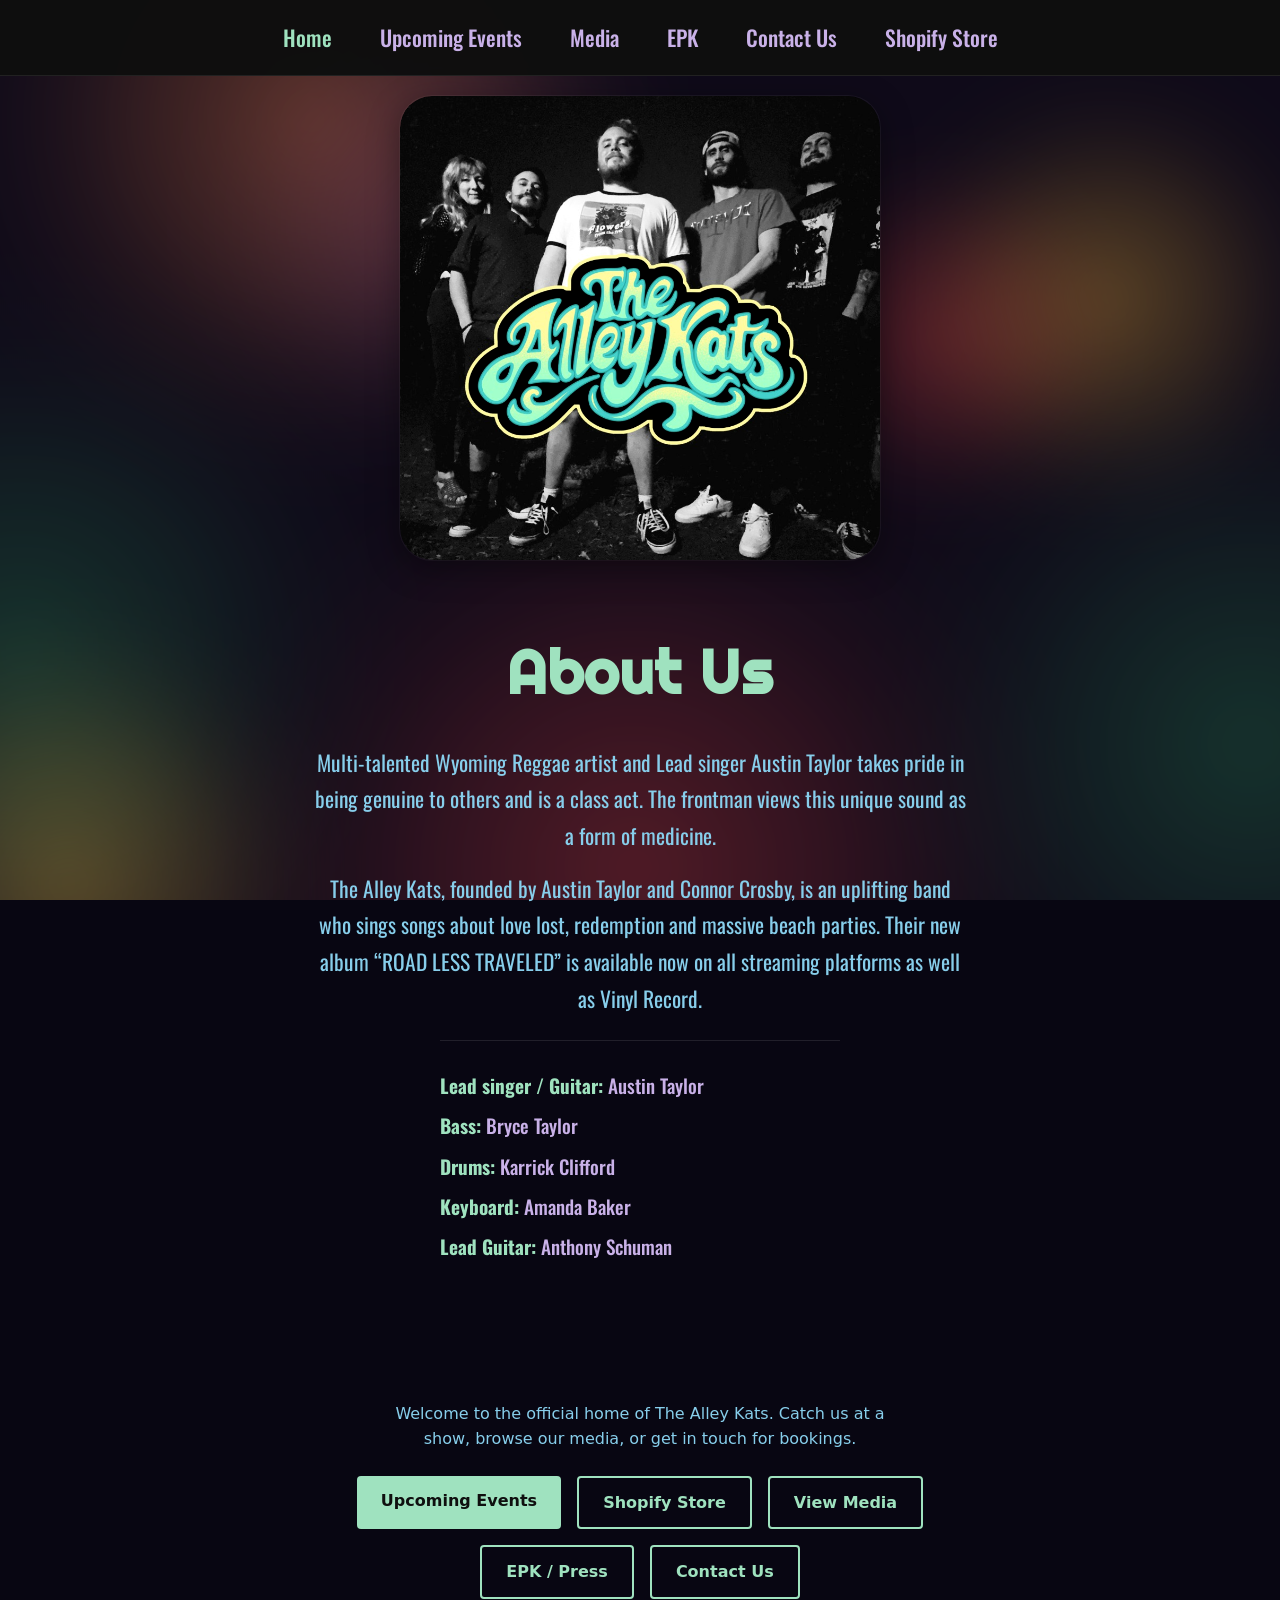
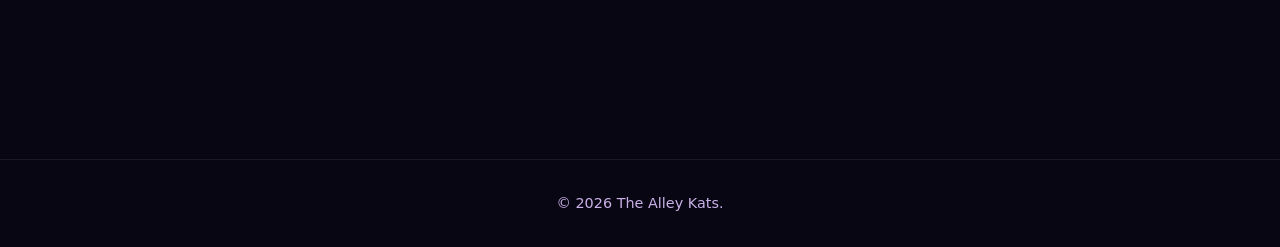
==== index.html @ c23e163c "Rename top nav tab to Shopify Store and keep anchor to embed section Made-with: Cursor" ====
<!DOCTYPE html>
<html lang="en">
<head>
  <meta charset="UTF-8">
  <meta name="viewport" content="width=device-width, initial-scale=1.0">
  <title>The Alley Kats — Home</title>
  <meta http-equiv="Cache-Control" content="no-cache">
  <link rel="stylesheet" href="style.css?v=4">
  <link rel="stylesheet" href="src/styles.css?v=4">
  <link rel="preconnect" href="https://fonts.googleapis.com">
  <link rel="preconnect" href="https://fonts.gstatic.com" crossorigin>
  <link href="https://fonts.googleapis.com/css2?family=Oswald:wght@400;500;600;700&family=Righteous&display=swap" rel="stylesheet">
  <style>
    * { box-sizing: border-box; }
    body {
      margin: 0;
      min-height: 100vh;
      display: flex;
      flex-direction: column;
      font-family: system-ui, -apple-system, sans-serif;
      background: #080612;
      color: #87CEEB;
      line-height: 1.6;
    }
    .site-header {
      position: fixed;
      top: 0;
      left: 0;
      right: 0;
      background: rgba(15,15,15,0.98);
      border-bottom: 1px solid rgba(255,255,255,0.08);
      z-index: 100;
    }
    .nav {
      display: flex;
      flex-direction: column;
      align-items: center;
      justify-content: center;
      gap: 0.75rem;
      padding: 1rem 1.5rem;
      margin: 0 auto;
      max-width: 80rem;
    }
    @media (min-width: 1024px) {
      .nav { flex-direction: row; justify-content: center; gap: 3rem; padding: 1.25rem 4rem; }
    }
    .logo { display: block; text-decoration: none; line-height: 0; }
    .logo-img { height: 2.75rem; width: auto; display: block; max-width: 200px; object-fit: contain; }
    .nav-links { list-style: none; margin: 0; padding: 0; display: flex; flex-wrap: wrap; gap: 1.5rem; justify-content: center; }
    @media (min-width: 768px) { .nav-links { gap: 3rem; } }
    .nav-links a { color: #C9B1E8; text-decoration: none; font-family: 'Oswald', sans-serif; font-weight: 500; font-size: 1.15rem; }
    @media (min-width: 768px) { .nav-links a { font-size: 1.35rem; } }
    .nav-links a:hover, .nav-links a.current { color: #9FE2BF; }
    main {
      flex: 1;
      padding-top: 5.5rem;
      padding-left: 1rem;
      padding-right: 1rem;
      padding-bottom: 4rem;
      background: transparent;
    }
    @media (min-width: 768px) {
      main { padding-top: 6rem; padding-bottom: 6rem; padding-left: 3rem; padding-right: 3rem; }
    }
    .hero-with-band {
      position: relative;
      width: 100%;
      max-width: 480px;
      min-height: 32vh;
      margin: 0 auto;
      overflow: hidden;
      border-radius: 2rem;
      box-shadow: 0 8px 32px rgba(0,0,0,0.4), 0 0 0 1px rgba(255,255,255,0.06);
    }
    .hero-band-photo {
      width: 100%;
      height: 100%;
      min-height: 32vh;
      object-fit: cover;
      object-position: top center;
      display: block;
      border-radius: 2rem;
      backface-visibility: hidden;
      image-rendering: -webkit-optimize-contrast;
      filter: contrast(1.05);
    }
    .hero-overlay {
      position: absolute;
      inset: 0;
      display: flex;
      flex-direction: column;
      justify-content: center;
      align-items: center;
      padding: 2rem 1.5rem;
      background: rgba(0,0,0,0.2);
    }
    .hero-logo-oval-wrap {
      overflow: hidden;
      border-radius: 50%;
      aspect-ratio: 1.35 / 1;
      width: 380px;
      max-width: 90vw;
      flex-shrink: 0;
      display: block;
    }
    .hero-logo-oval-wrap img {
      width: 100%;
      height: 100%;
      object-fit: cover;
      object-position: center;
      display: block;
      transform: scale(2.5);
    }
    .hero-overlay .tagline { margin: 0; color: #9FE2BF; font-size: 1.2rem; text-shadow: 0 1px 3px rgba(0,0,0,0.6); }
    .section { max-width: 700px; margin: 0 auto; padding: 4rem 1.5rem; }
    .section h2 { margin: 0 0 1rem; font-size: 1.5rem; color: #9FE2BF; }
    .about .about-title { font-family: 'Righteous', cursive; font-size: clamp(2.25rem, 7vw, 3.75rem); color: #9FE2BF; text-align: center; margin: 0 0 1.5rem; letter-spacing: 0.02em; }
    .about { text-align: center; font-family: 'Oswald', sans-serif; }
    .about p { margin-left: auto; margin-right: auto; font-size: clamp(1.1rem, 2.5vw, 1.35rem); line-height: 1.7; color: #C9B1E8; margin-bottom: 1.25rem; }
    .section p { margin: 0 0 1rem; color: #87CEEB; }
    .about-lineup { list-style: none; margin: 1.5rem 0 0; padding: 0; border-top: 1px solid rgba(255,255,255,0.1); padding-top: 1.25rem; text-align: left; max-width: 400px; margin-left: auto; margin-right: auto; font-size: clamp(1.05rem, 2vw, 1.2rem); }
    .about-lineup li { margin: 0.6rem 0; color: #C9B1E8; font-weight: 500; }
    .about-lineup li strong { font-weight: 700; color: #9FE2BF; }
    .intro { text-align: center; }
    .intro p { max-width: 500px; margin: 0 auto 1.5rem; color: #87CEEB; }
    .home-links { display: flex; flex-wrap: wrap; gap: 1rem; justify-content: center; }
    .btn {
      display: inline-block;
      padding: 0.75rem 1.5rem;
      background: #9FE2BF;
      color: #0f0f0f;
      text-decoration: none;
      font-weight: 600;
      border-radius: 4px;
    }
    .btn-outline { background: transparent; color: #9FE2BF; border: 2px solid #9FE2BF; }
    .site-footer { text-align: center; padding: 2rem 1.5rem; border-top: 1px solid rgba(255,255,255,0.08); color: #C9B1E8; font-size: 0.9rem; }
    .site-footer p { margin: 0; }
    .canvas-bg-wrap{position:fixed;inset:0;z-index:0;overflow:hidden;background:radial-gradient(ellipse 80% 80% at 50% 50%,#1a2530 0%,#0f1419 100%);}
    #canvas-bg{display:block;width:100%;height:100%;}
    .canvas-bg-overlay{position:fixed;inset:0;z-index:1;background:rgba(10,8,20,0.4);pointer-events:none;}
    .site-root{position:relative;z-index:2;display:flex;flex-direction:column;flex:1;min-height:100vh;}
  </style>
</head>
<body>
  <div class="canvas-bg-wrap" aria-hidden="true">
    <canvas id="canvas-bg"></canvas>
  </div>
  <div class="canvas-bg-overlay" aria-hidden="true"></div>
  <div class="site-root">
  <header class="site-header">
    <nav class="nav">
      <ul class="nav-links">
        <li><a href="index.html" class="current">Home</a></li>
        <li><a href="events.html">Upcoming Events</a></li>
        <li><a href="gallery.html">Media</a></li>
        <li><a href="epk.html">EPK</a></li>
        <li><a href="contact.html">Contact Us</a></li>
        <li><a href="store.html#shopify-store">Shopify Store</a></li>
      </ul>
    </nav>
  </header>

  <main>
    <section class="hero-with-band">
      <img src="images/hero-band-logo.png" alt="The Alley Kats" class="hero-band-photo">
    </section>

    <section class="section about">
      <h2 class="about-title">About Us</h2>
      <p>Multi-talented Wyoming Reggae artist and Lead singer Austin Taylor takes pride in being genuine to others and is a class act. The frontman views this unique sound as a form of medicine.</p>
      <p>The Alley Kats, founded by Austin Taylor and Connor Crosby, is an uplifting band who sings songs about love lost, redemption and massive beach parties. Their new album &ldquo;ROAD LESS TRAVELED&rdquo; is available now on all streaming platforms as well as Vinyl Record.</p>
      <ul class="about-lineup">
        <li><strong>Lead singer / Guitar:</strong> Austin Taylor</li>
        <li><strong>Bass:</strong> Bryce Taylor</li>
        <li><strong>Drums:</strong> Karrick Clifford</li>
        <li><strong>Keyboard:</strong> Amanda Baker</li>
        <li><strong>Lead Guitar:</strong> Anthony Schuman</li>
      </ul>
    </section>

    <section class="section intro">
      <p>Welcome to the official home of The Alley Kats. Catch us at a show, browse our media, or get in touch for bookings.</p>
      <div class="home-links">
        <a href="events.html" class="btn">Upcoming Events</a>
        <a href="store.html#shopify-store" class="btn btn-outline">Shopify Store</a>
        <a href="gallery.html" class="btn btn-outline">View Media</a>
        <a href="epk.html" class="btn btn-outline">EPK / Press</a>
        <a href="contact.html" class="btn btn-outline">Contact Us</a>
      </div>
    </section>
  </main>

  <footer class="site-footer">
    <p>&copy; <span id="year"></span> The Alley Kats.</p>
  </footer>
  </div>

  <script src="js/background-effect.js"></script>
  <script>
    document.getElementById('year').textContent = new Date().getFullYear();
  </script>
</body>
</html>
---- style.css ----
/**
 * Liquid metal background layout: full viewport, fixed behind content.
 * Ensures canvas fills the window and content stays readable with overlay.
 */

/* Background container: fills entire viewport, fixed so it doesn't scroll */
.canvas-bg-wrap {
  position: fixed;
  inset: 0;
  z-index: 0;
  overflow: hidden;
  background: #0a0a16;
}

#canvas-bg {
  display: block;
  width: 100%;
  height: 100%;
  object-fit: cover;
}

/* Dark overlay so text and content remain readable on top of the effect */
.canvas-bg-overlay {
  position: fixed;
  inset: 0;
  z-index: 1;
  background: rgba(8, 6, 18, 0.62);
  pointer-events: none;
}

@media (prefers-reduced-motion: reduce) {
  .canvas-bg-overlay {
    background: rgba(8, 6, 18, 0.78);
  }
}

/* Fallback when WebGL is unavailable: static gradient already set on .canvas-bg-wrap by JS */
.bg-webgl-fallback .canvas-bg-wrap {
  background: radial-gradient(ellipse 100% 100% at 50% 50%, #1a1c24 0%, #0e0f14 50%, #08090c 100%);
}

/* Content sits above canvas and overlay */
.site-root {
  position: relative;
  z-index: 2;
  display: flex;
  flex-direction: column;
  flex: 1;
  min-height: 100vh;
}
---- src/styles.css ----
/**
 * Liquid metal background — layout
 *
 * Canvas fills the entire viewport and is fixed behind all content.
 * Content layer sits above with a higher z-index so it stays readable.
 */

/* Wrapper: fixed, full viewport, behind everything */
.canvas-bg-wrap {
  position: fixed;
  top: 0;
  left: 0;
  right: 0;
  bottom: 0;
  z-index: 0;
  overflow: hidden;
  background: #0a0a14;
}

/* Canvas: fills wrapper, block display so no inline gap */
#canvas-bg {
  display: block;
  width: 100%;
  height: 100%;
  object-fit: cover;
}

/* Optional: dark overlay so text stays readable on top of the effect */
.canvas-bg-overlay {
  position: fixed;
  inset: 0;
  z-index: 1;
  background: rgba(8, 6, 18, 0.58);
  pointer-events: none;
}

@media (prefers-reduced-motion: reduce) {
  .canvas-bg-overlay {
    background: rgba(8, 6, 18, 0.75);
  }
}

/* Content layer: above canvas and overlay */
.site-root {
  position: relative;
  z-index: 2;
  display: flex;
  flex-direction: column;
  flex: 1;
  min-height: 100vh;
}

/* Fallback when WebGL is unavailable */
.bg-webgl-fallback .canvas-bg-wrap {
  background: radial-gradient(ellipse 100% 100% at 50% 50%, #1a1c24 0%, #0e0f14 50%, #08090c 100%);
}
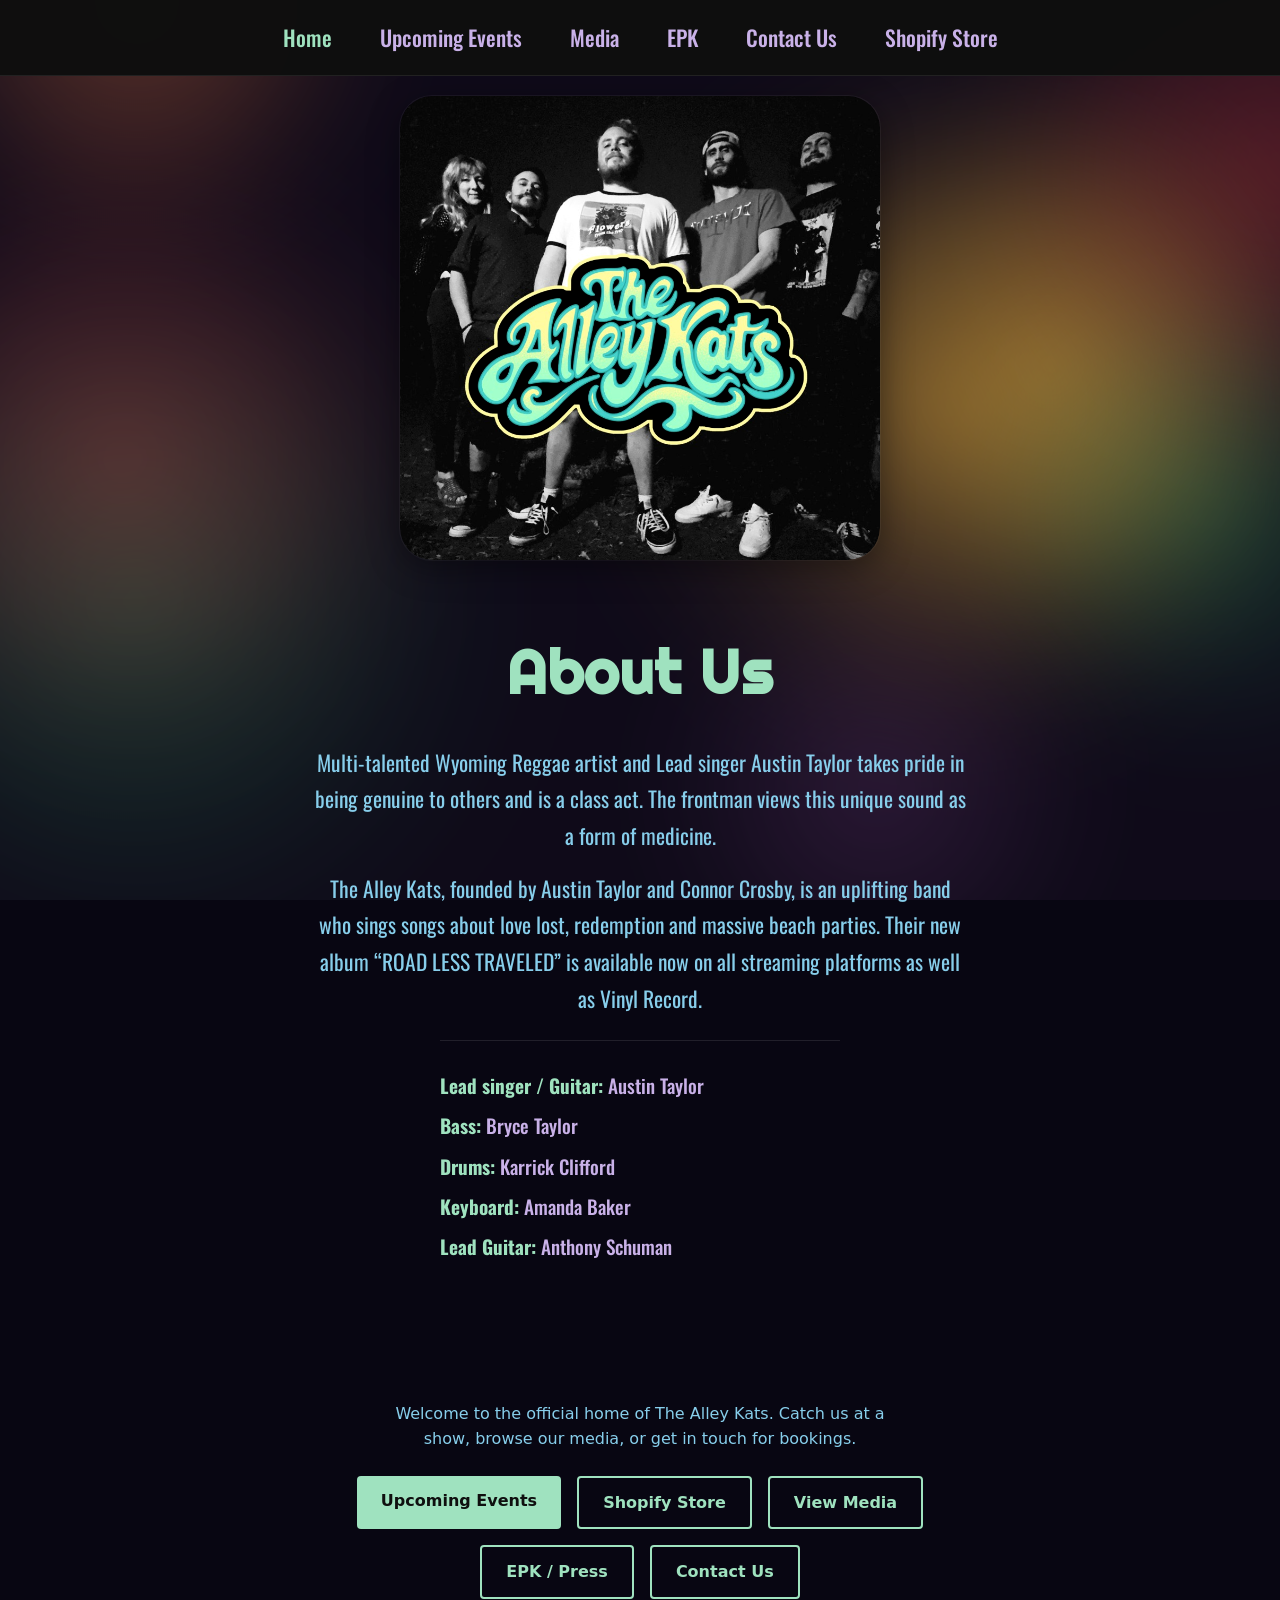
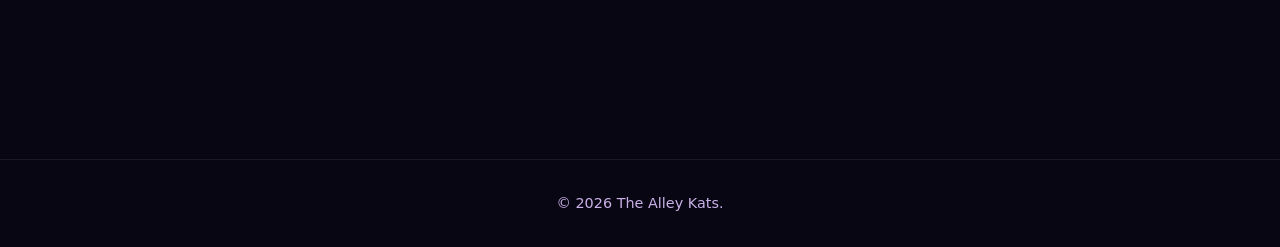
==== commit 62d0d46a: "Make top Shopify tab open Shopify store directly Made-with: Cursor" ====
--- a/index.html
+++ b/index.html
@@ -156,7 +156,7 @@
         <li><a href="gallery.html">Media</a></li>
         <li><a href="epk.html">EPK</a></li>
         <li><a href="contact.html">Contact Us</a></li>
-        <li><a href="store.html#shopify-store">Shopify Store</a></li>
+        <li><a href="https://hs8vtc-rx.myshopify.com/collections/all">Shopify Store</a></li>
       </ul>
     </nav>
   </header>
@@ -183,7 +183,7 @@
       <p>Welcome to the official home of The Alley Kats. Catch us at a show, browse our media, or get in touch for bookings.</p>
       <div class="home-links">
         <a href="events.html" class="btn">Upcoming Events</a>
-        <a href="store.html#shopify-store" class="btn btn-outline">Shopify Store</a>
+        <a href="https://hs8vtc-rx.myshopify.com/collections/all" class="btn btn-outline">Shopify Store</a>
         <a href="gallery.html" class="btn btn-outline">View Media</a>
         <a href="epk.html" class="btn btn-outline">EPK / Press</a>
         <a href="contact.html" class="btn btn-outline">Contact Us</a>
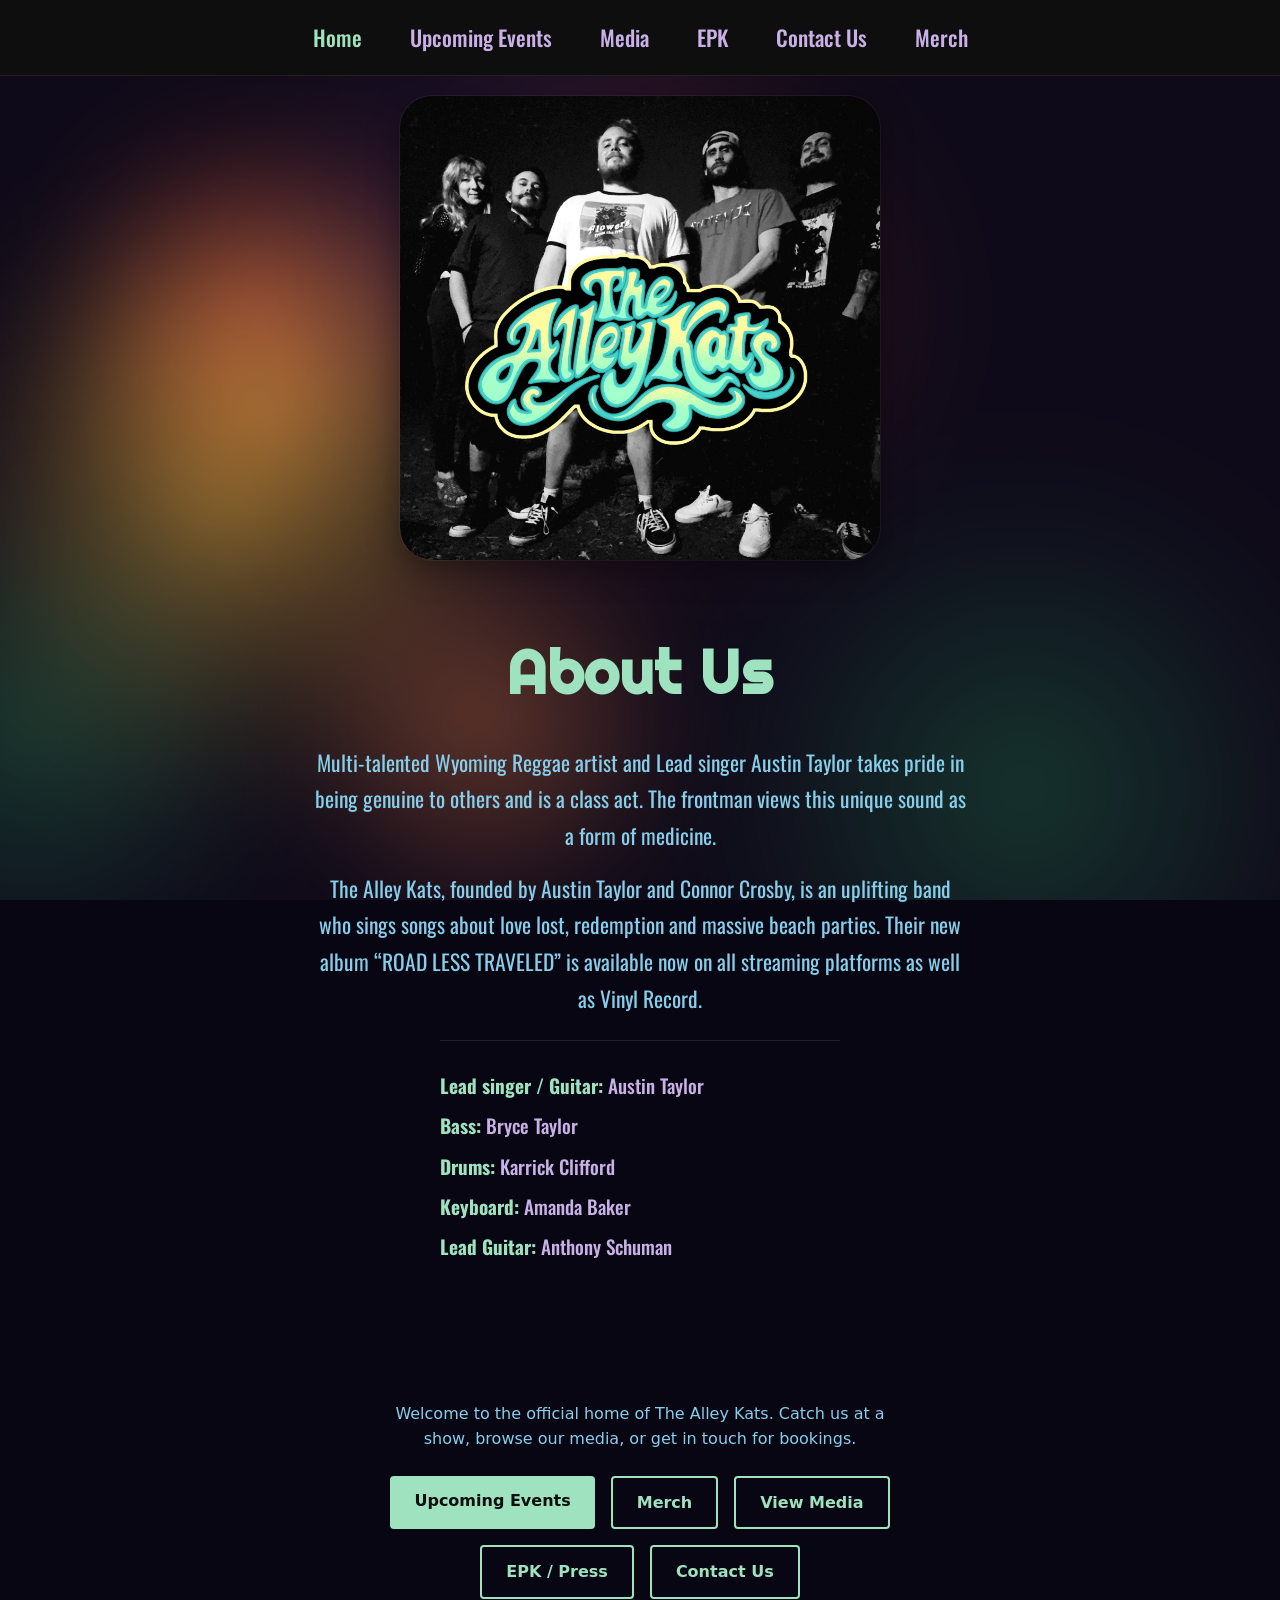
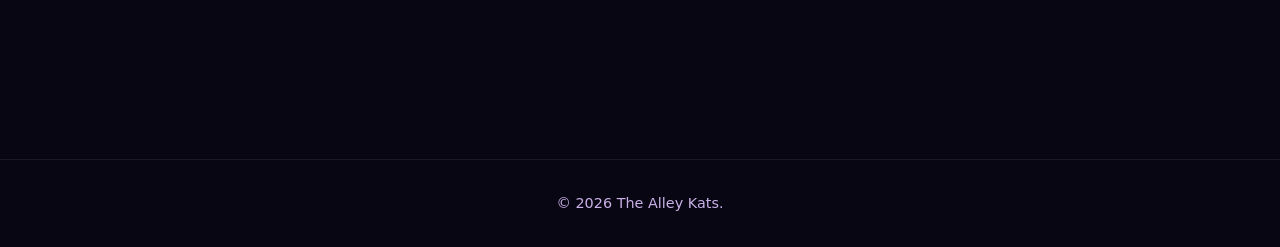
==== commit 0a742915: "Rename top tab to Merch and route it to embedded Shopify section Made-with: Cursor" ====
--- a/index.html
+++ b/index.html
@@ -156,7 +156,7 @@
         <li><a href="gallery.html">Media</a></li>
         <li><a href="epk.html">EPK</a></li>
         <li><a href="contact.html">Contact Us</a></li>
-        <li><a href="https://hs8vtc-rx.myshopify.com/collections/all">Shopify Store</a></li>
+        <li><a href="store.html#shopify-store">Merch</a></li>
       </ul>
     </nav>
   </header>
@@ -183,7 +183,7 @@
       <p>Welcome to the official home of The Alley Kats. Catch us at a show, browse our media, or get in touch for bookings.</p>
       <div class="home-links">
         <a href="events.html" class="btn">Upcoming Events</a>
-        <a href="https://hs8vtc-rx.myshopify.com/collections/all" class="btn btn-outline">Shopify Store</a>
+        <a href="store.html#shopify-store" class="btn btn-outline">Merch</a>
         <a href="gallery.html" class="btn btn-outline">View Media</a>
         <a href="epk.html" class="btn btn-outline">EPK / Press</a>
         <a href="contact.html" class="btn btn-outline">Contact Us</a>
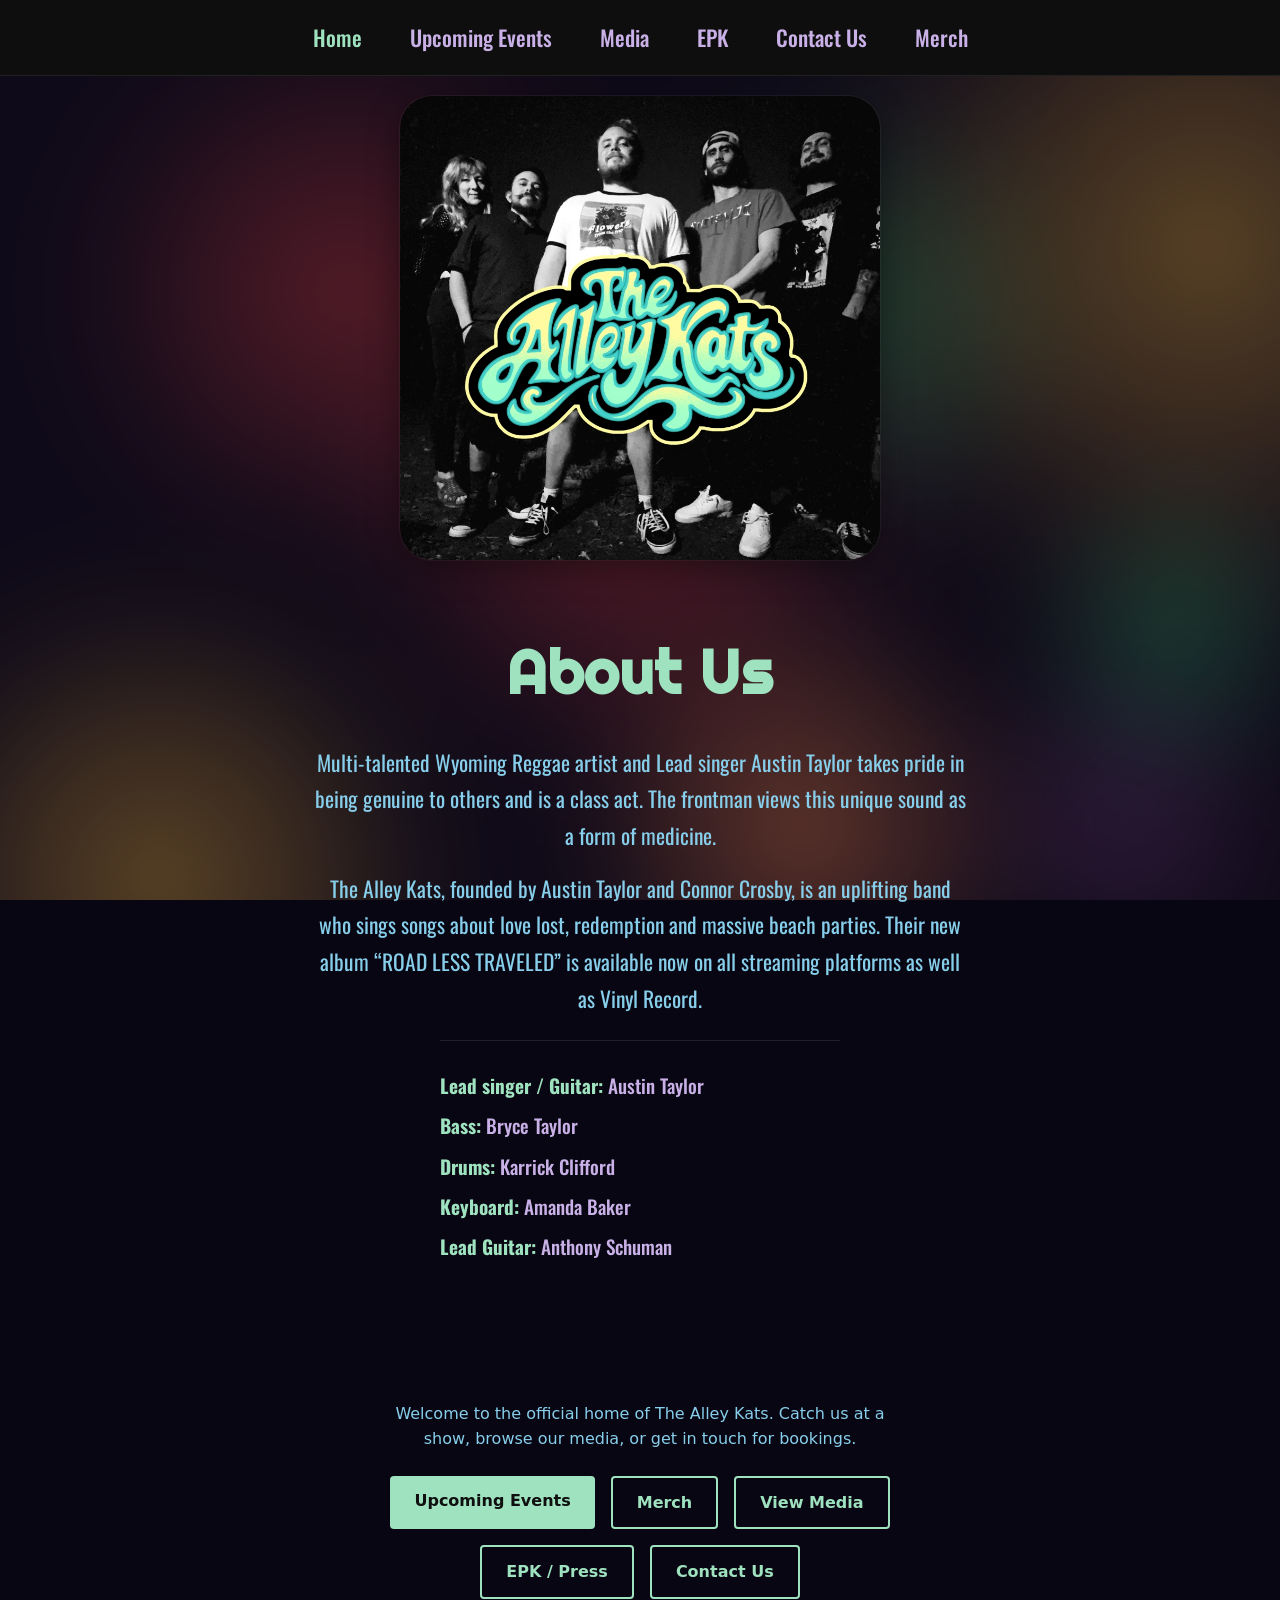
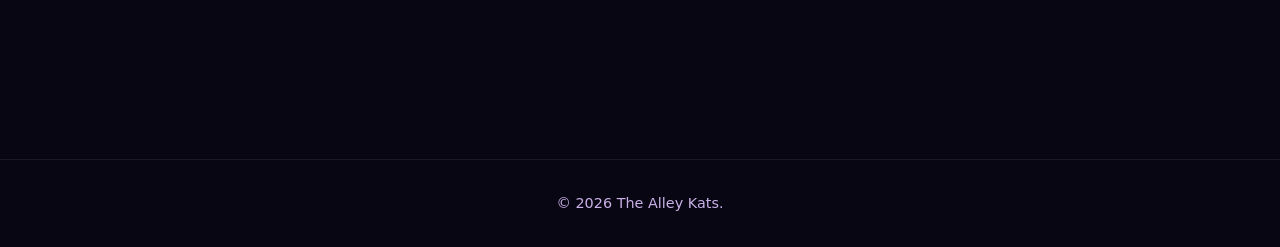
==== commit 5b2eb5ab: "Point Merch tab directly to Shopify store and keep label as Merch Made-with: Cursor" ====
--- a/index.html
+++ b/index.html
@@ -156,7 +156,7 @@
         <li><a href="gallery.html">Media</a></li>
         <li><a href="epk.html">EPK</a></li>
         <li><a href="contact.html">Contact Us</a></li>
-        <li><a href="store.html#shopify-store">Merch</a></li>
+        <li><a href="https://hs8vtc-rx.myshopify.com/collections/all">Merch</a></li>
       </ul>
     </nav>
   </header>
@@ -183,7 +183,7 @@
       <p>Welcome to the official home of The Alley Kats. Catch us at a show, browse our media, or get in touch for bookings.</p>
       <div class="home-links">
         <a href="events.html" class="btn">Upcoming Events</a>
-        <a href="store.html#shopify-store" class="btn btn-outline">Merch</a>
+        <a href="https://hs8vtc-rx.myshopify.com/collections/all" class="btn btn-outline">Merch</a>
         <a href="gallery.html" class="btn btn-outline">View Media</a>
         <a href="epk.html" class="btn btn-outline">EPK / Press</a>
         <a href="contact.html" class="btn btn-outline">Contact Us</a>
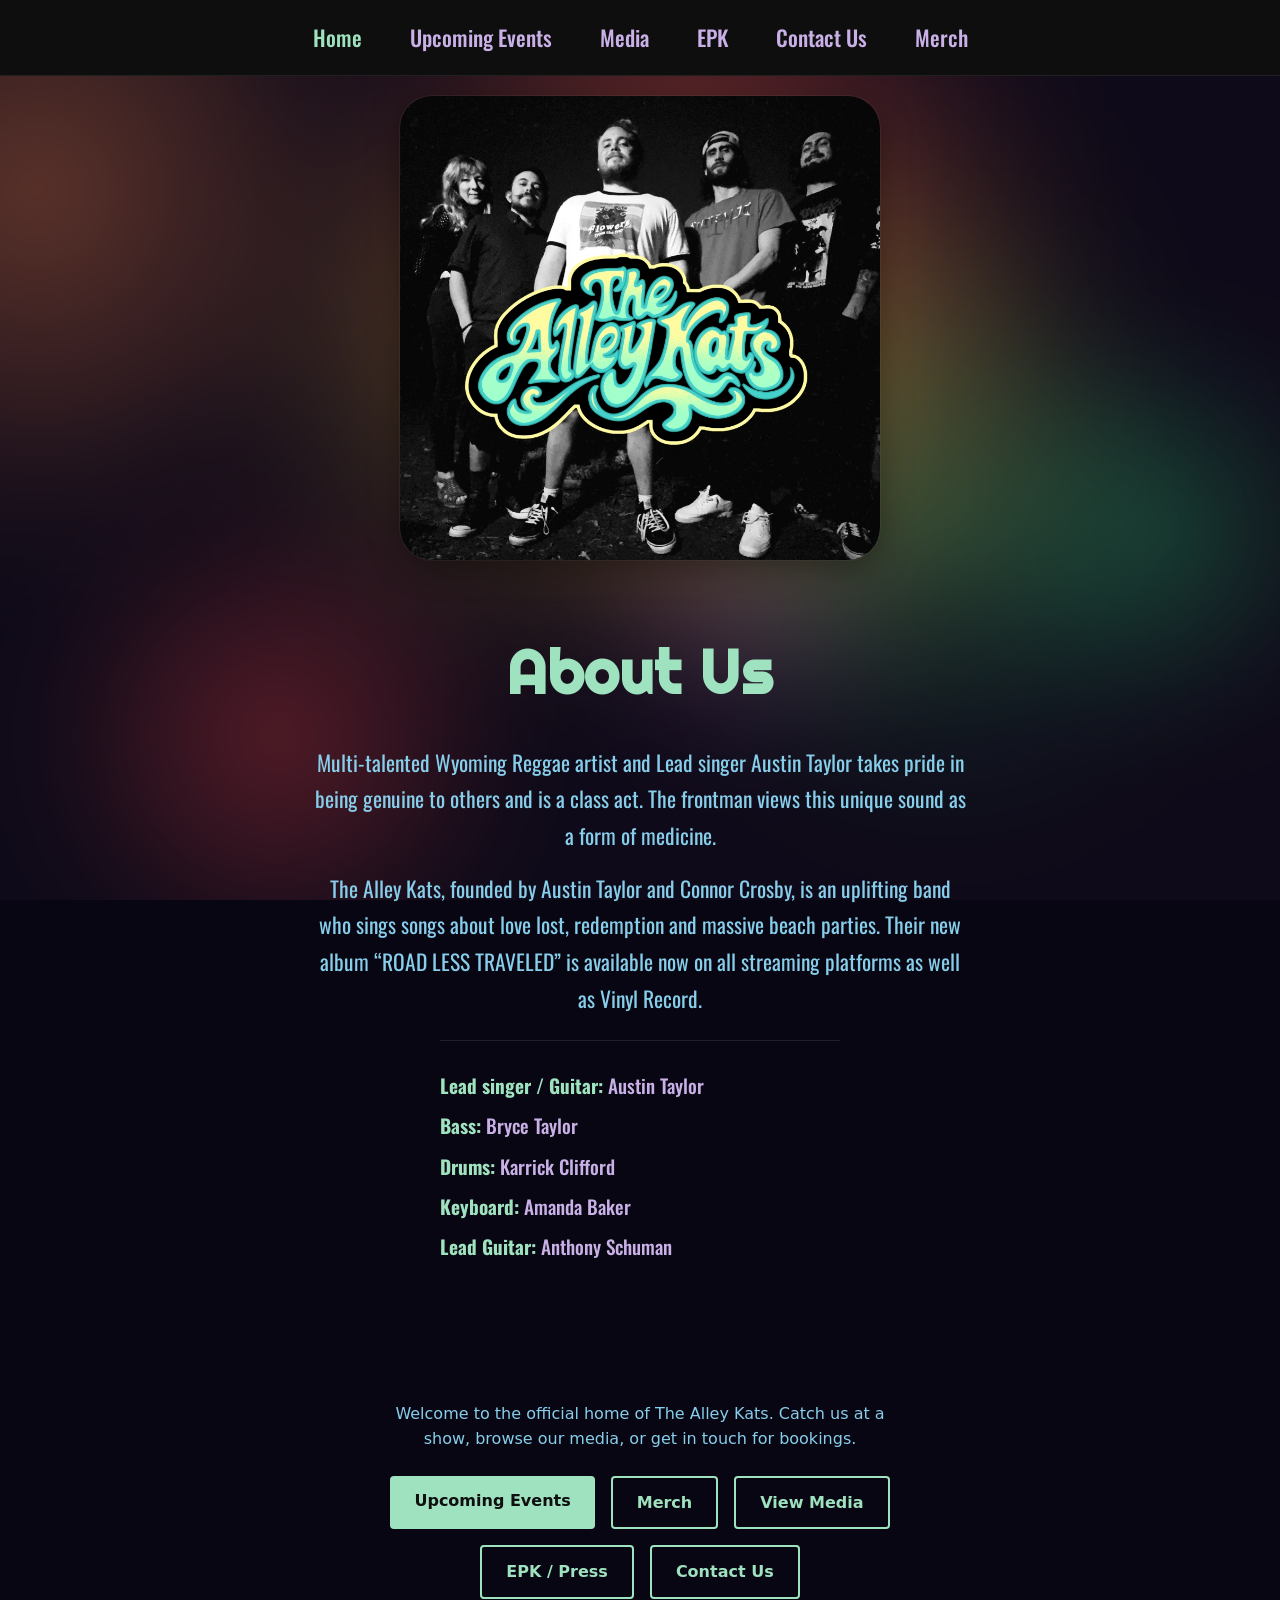
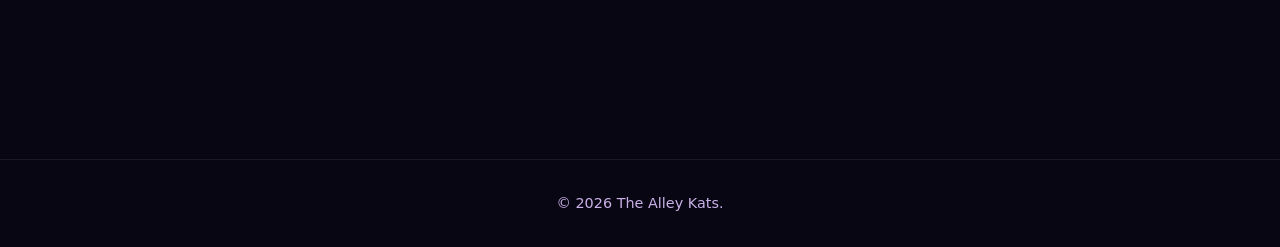
==== commit 9a8e0c5e: "Add cat paw favicon and wire it site-wide Made-with: Cursor" ====
--- a/index.html
+++ b/index.html
@@ -4,6 +4,7 @@
   <meta charset="UTF-8">
   <meta name="viewport" content="width=device-width, initial-scale=1.0">
   <title>The Alley Kats — Home</title>
+  <link rel="icon" type="image/svg+xml" href="images/favicon-paw.svg">
   <meta http-equiv="Cache-Control" content="no-cache">
   <link rel="stylesheet" href="style.css?v=4">
   <link rel="stylesheet" href="src/styles.css?v=4">
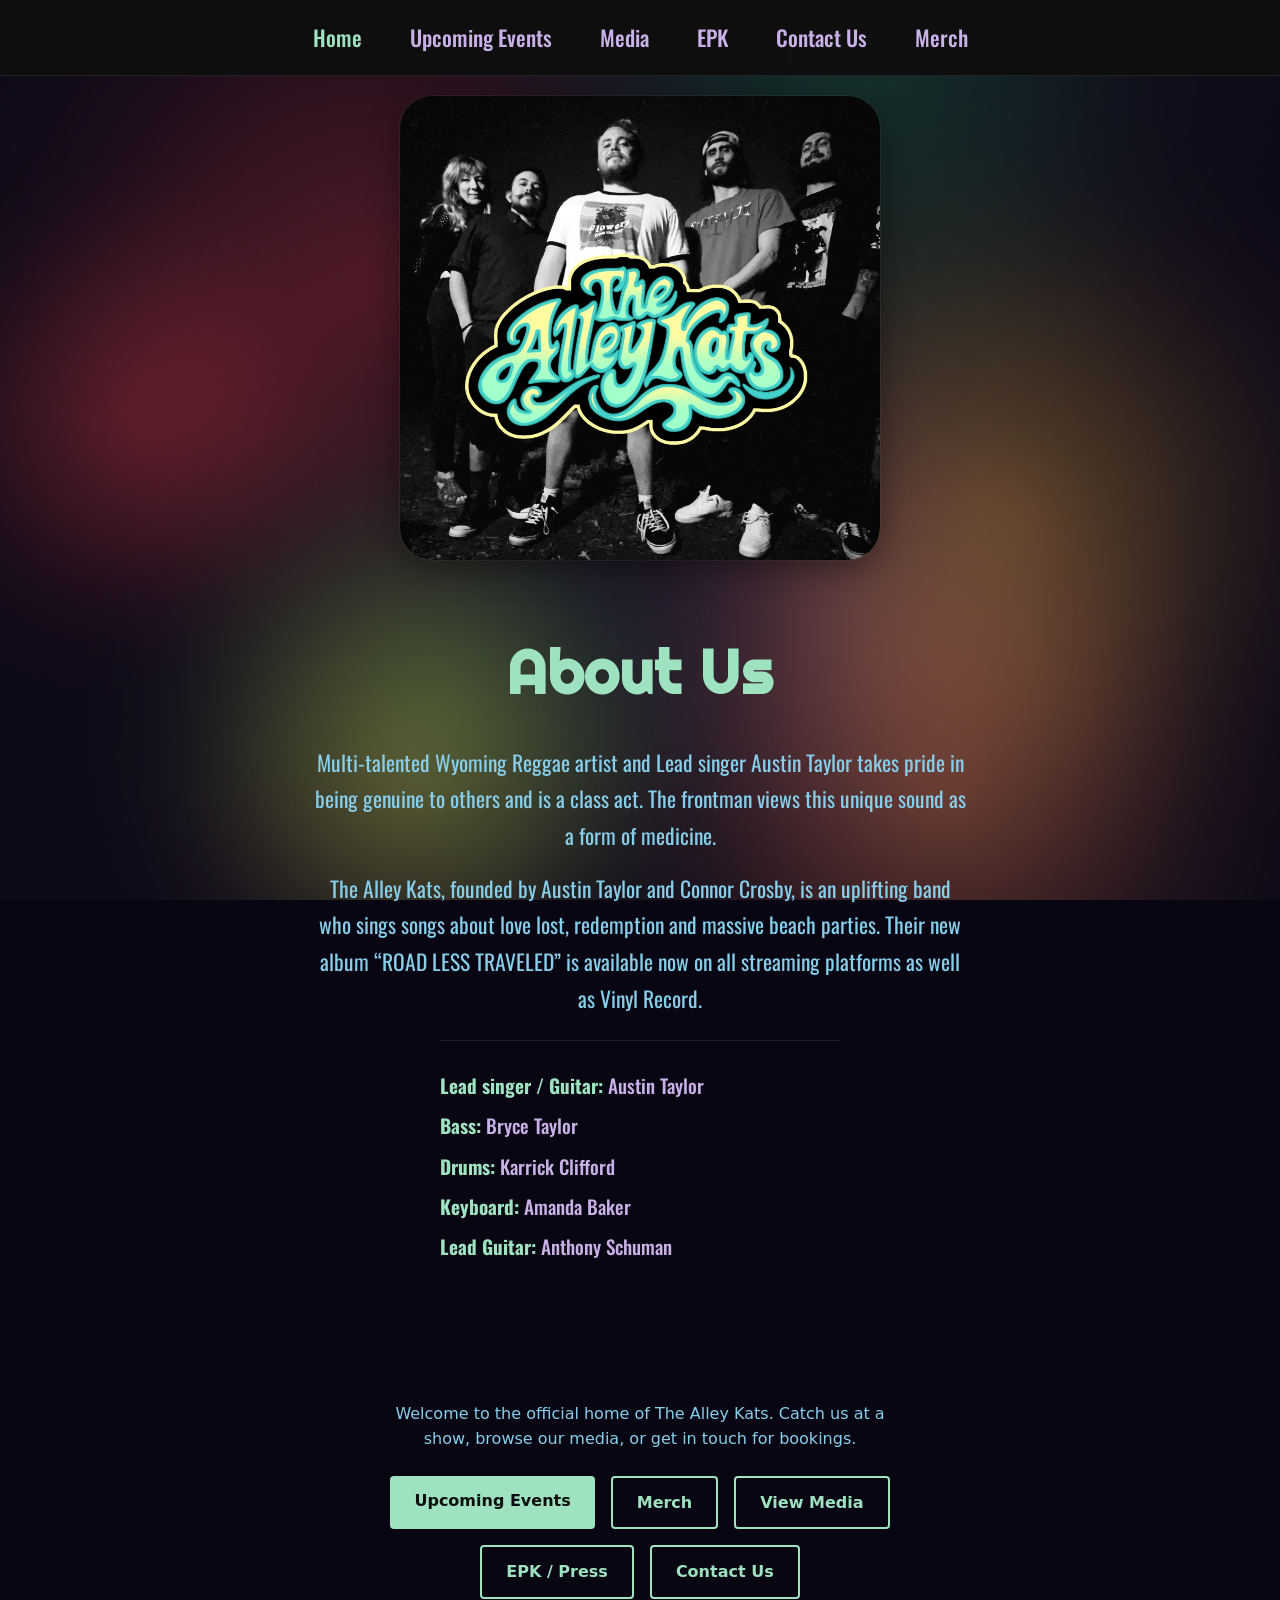
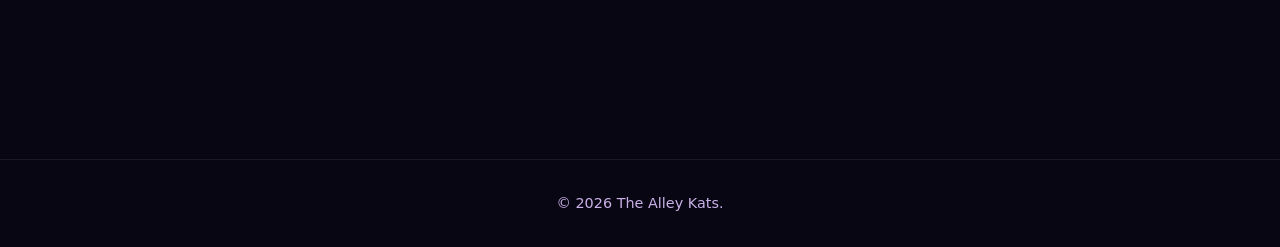
==== commit 809005f8: "Restore merch page with per-product Shopify embeds and legacy cards Made-with: Cursor" ====
--- a/index.html
+++ b/index.html
@@ -157,7 +157,7 @@
         <li><a href="gallery.html">Media</a></li>
         <li><a href="epk.html">EPK</a></li>
         <li><a href="contact.html">Contact Us</a></li>
-        <li><a href="https://hs8vtc-rx.myshopify.com/collections/all">Merch</a></li>
+        <li><a href="store.html">Merch</a></li>
       </ul>
     </nav>
   </header>
@@ -184,7 +184,7 @@
       <p>Welcome to the official home of The Alley Kats. Catch us at a show, browse our media, or get in touch for bookings.</p>
       <div class="home-links">
         <a href="events.html" class="btn">Upcoming Events</a>
-        <a href="https://hs8vtc-rx.myshopify.com/collections/all" class="btn btn-outline">Merch</a>
+        <a href="store.html" class="btn btn-outline">Merch</a>
         <a href="gallery.html" class="btn btn-outline">View Media</a>
         <a href="epk.html" class="btn btn-outline">EPK / Press</a>
         <a href="contact.html" class="btn btn-outline">Contact Us</a>
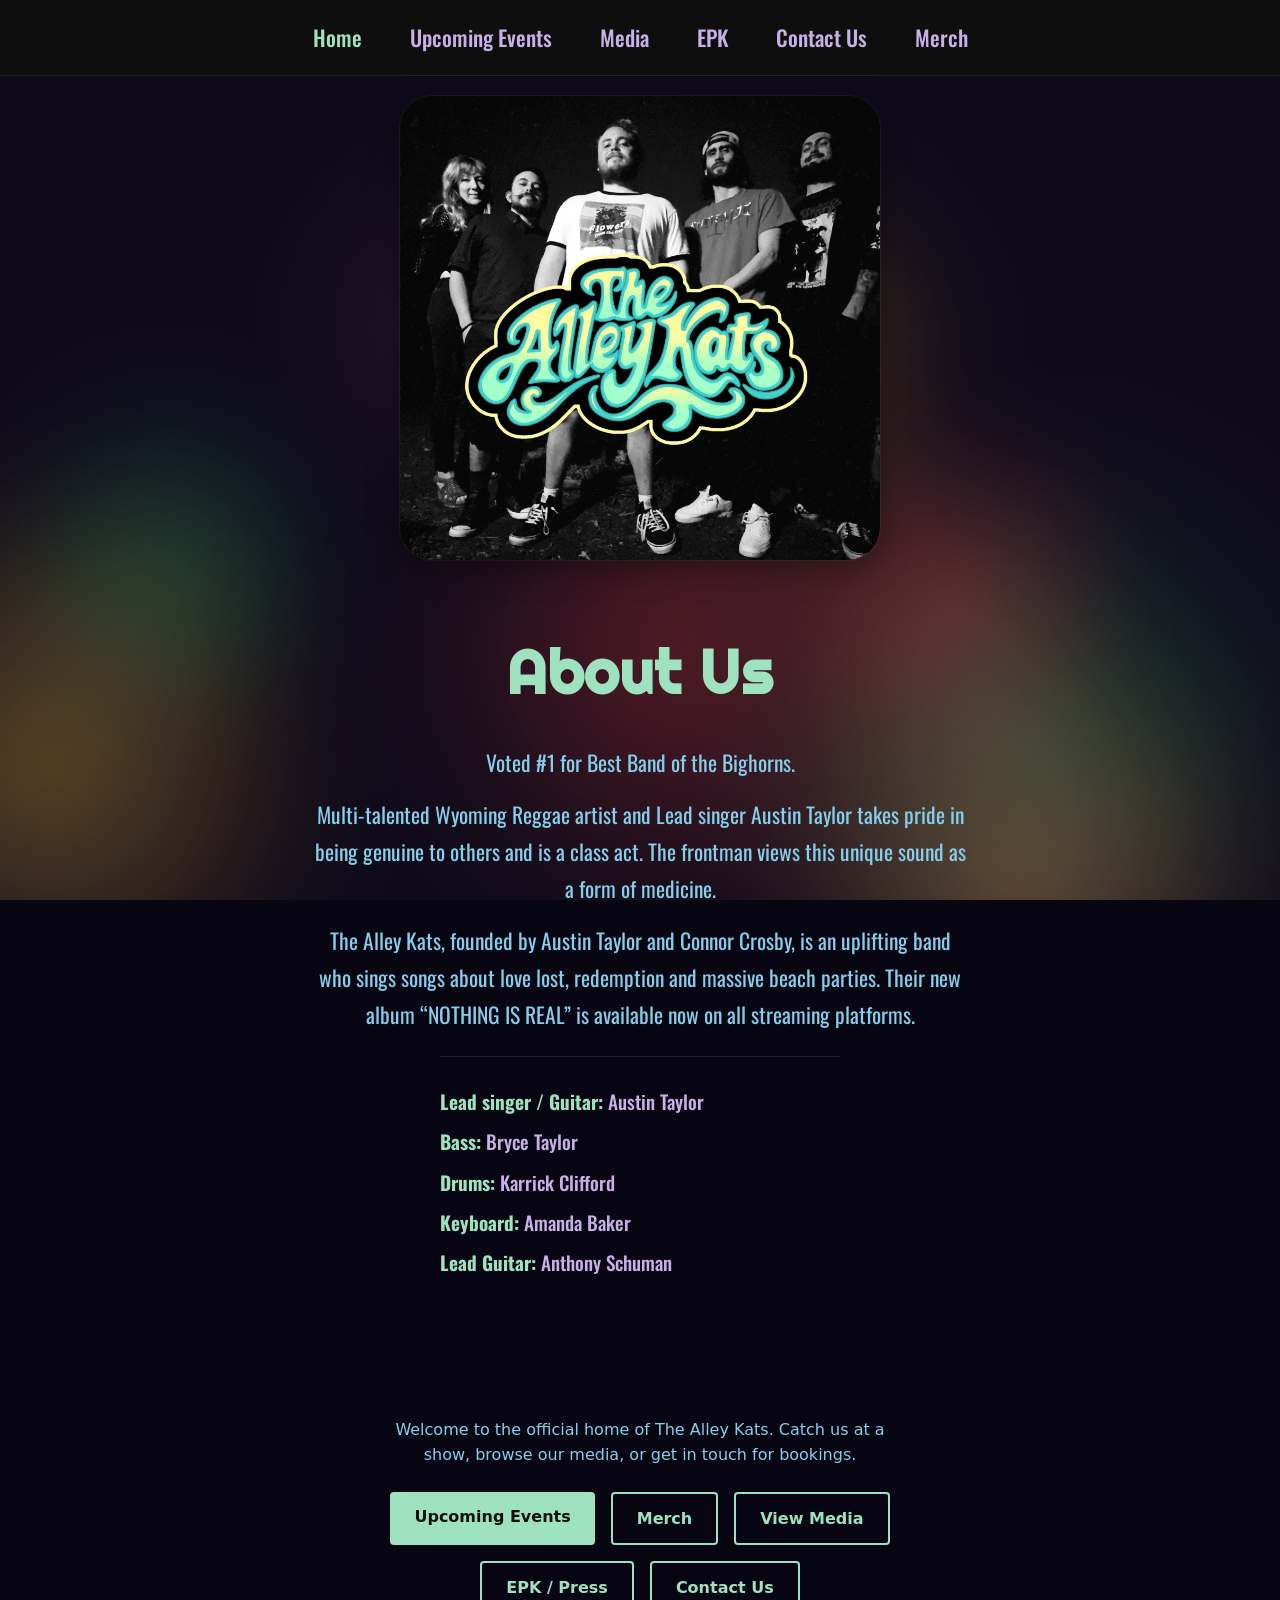
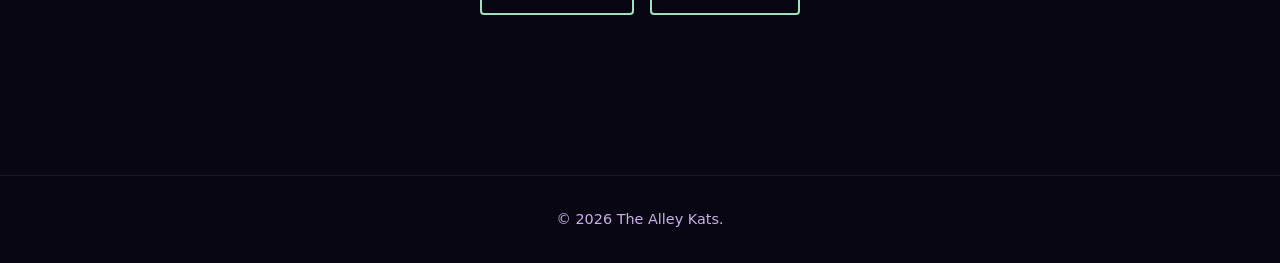
==== commit 02adcfb0: "Update the band bio and feature NOTHING IS REAL. Add the Bighorns honor on the homepage and EPK, and" ====
--- a/index.html
+++ b/index.html
@@ -169,8 +169,9 @@
 
     <section class="section about">
       <h2 class="about-title">About Us</h2>
+      <p>Voted #1 for Best Band of the Bighorns.</p>
       <p>Multi-talented Wyoming Reggae artist and Lead singer Austin Taylor takes pride in being genuine to others and is a class act. The frontman views this unique sound as a form of medicine.</p>
-      <p>The Alley Kats, founded by Austin Taylor and Connor Crosby, is an uplifting band who sings songs about love lost, redemption and massive beach parties. Their new album &ldquo;ROAD LESS TRAVELED&rdquo; is available now on all streaming platforms as well as Vinyl Record.</p>
+      <p>The Alley Kats, founded by Austin Taylor and Connor Crosby, is an uplifting band who sings songs about love lost, redemption and massive beach parties. Their new album &ldquo;NOTHING IS REAL&rdquo; is available now on all streaming platforms.</p>
       <ul class="about-lineup">
         <li><strong>Lead singer / Guitar:</strong> Austin Taylor</li>
         <li><strong>Bass:</strong> Bryce Taylor</li>
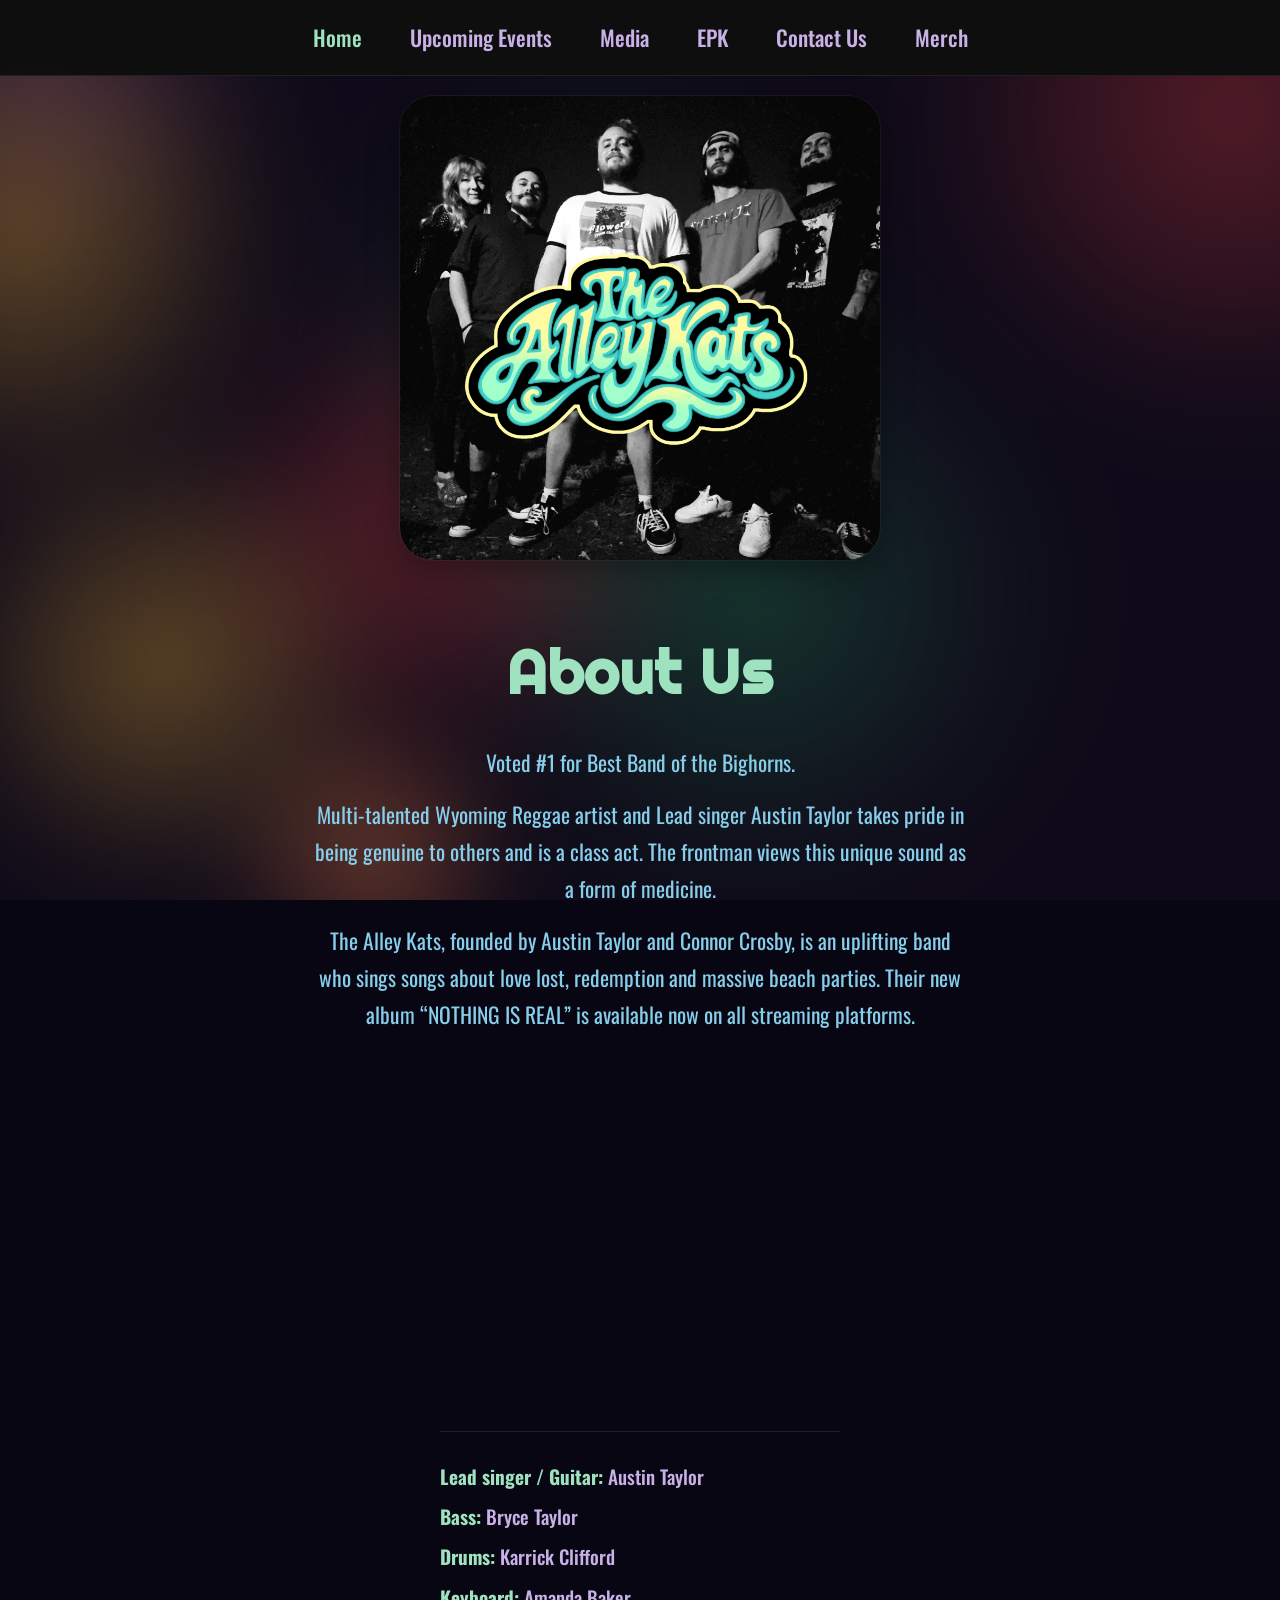
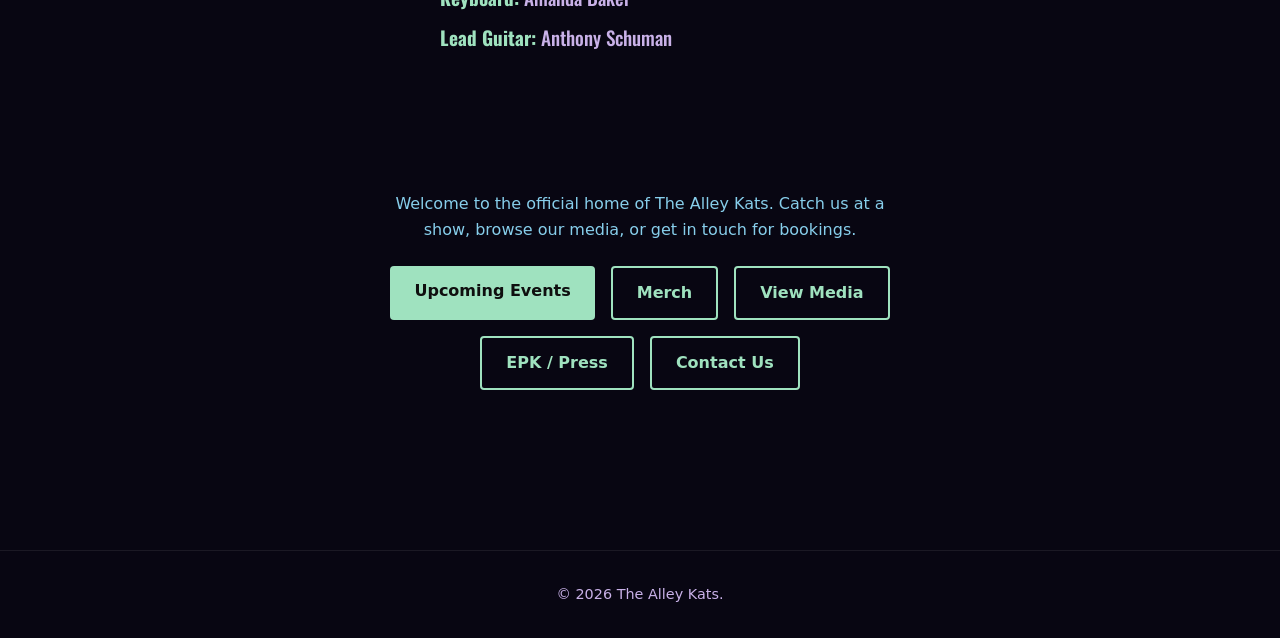
==== commit 5375dbb4: "Add the CHILLIN/VIBIN player under the new album announcement. Let visitors play the single from the" ====
--- a/index.html
+++ b/index.html
@@ -119,6 +119,7 @@
     .about { text-align: center; font-family: 'Oswald', sans-serif; }
     .about p { margin-left: auto; margin-right: auto; font-size: clamp(1.1rem, 2.5vw, 1.35rem); line-height: 1.7; color: #C9B1E8; margin-bottom: 1.25rem; }
     .section p { margin: 0 0 1rem; color: #87CEEB; }
+    .about-spotify { margin: 0.25rem auto 0; border-radius: 12px; overflow: hidden; text-align: left; }
     .about-lineup { list-style: none; margin: 1.5rem 0 0; padding: 0; border-top: 1px solid rgba(255,255,255,0.1); padding-top: 1.25rem; text-align: left; max-width: 400px; margin-left: auto; margin-right: auto; font-size: clamp(1.05rem, 2vw, 1.2rem); }
     .about-lineup li { margin: 0.6rem 0; color: #C9B1E8; font-weight: 500; }
     .about-lineup li strong { font-weight: 700; color: #9FE2BF; }
@@ -172,6 +173,9 @@
       <p>Voted #1 for Best Band of the Bighorns.</p>
       <p>Multi-talented Wyoming Reggae artist and Lead singer Austin Taylor takes pride in being genuine to others and is a class act. The frontman views this unique sound as a form of medicine.</p>
       <p>The Alley Kats, founded by Austin Taylor and Connor Crosby, is an uplifting band who sings songs about love lost, redemption and massive beach parties. Their new album &ldquo;NOTHING IS REAL&rdquo; is available now on all streaming platforms.</p>
+      <div class="about-spotify">
+        <iframe data-testid="embed-iframe" style="border-radius:12px" src="https://open.spotify.com/embed/track/0QlPHPSoHM9NMpsqoK2jTI?utm_source=generator&amp;si=9da4a46194a4429e" width="100%" height="352" frameborder="0" allowfullscreen="" allow="autoplay; clipboard-write; encrypted-media; fullscreen; picture-in-picture" loading="lazy" title="The Alley Kats — NOTHING IS REAL on Spotify"></iframe>
+      </div>
       <ul class="about-lineup">
         <li><strong>Lead singer / Guitar:</strong> Austin Taylor</li>
         <li><strong>Bass:</strong> Bryce Taylor</li>
